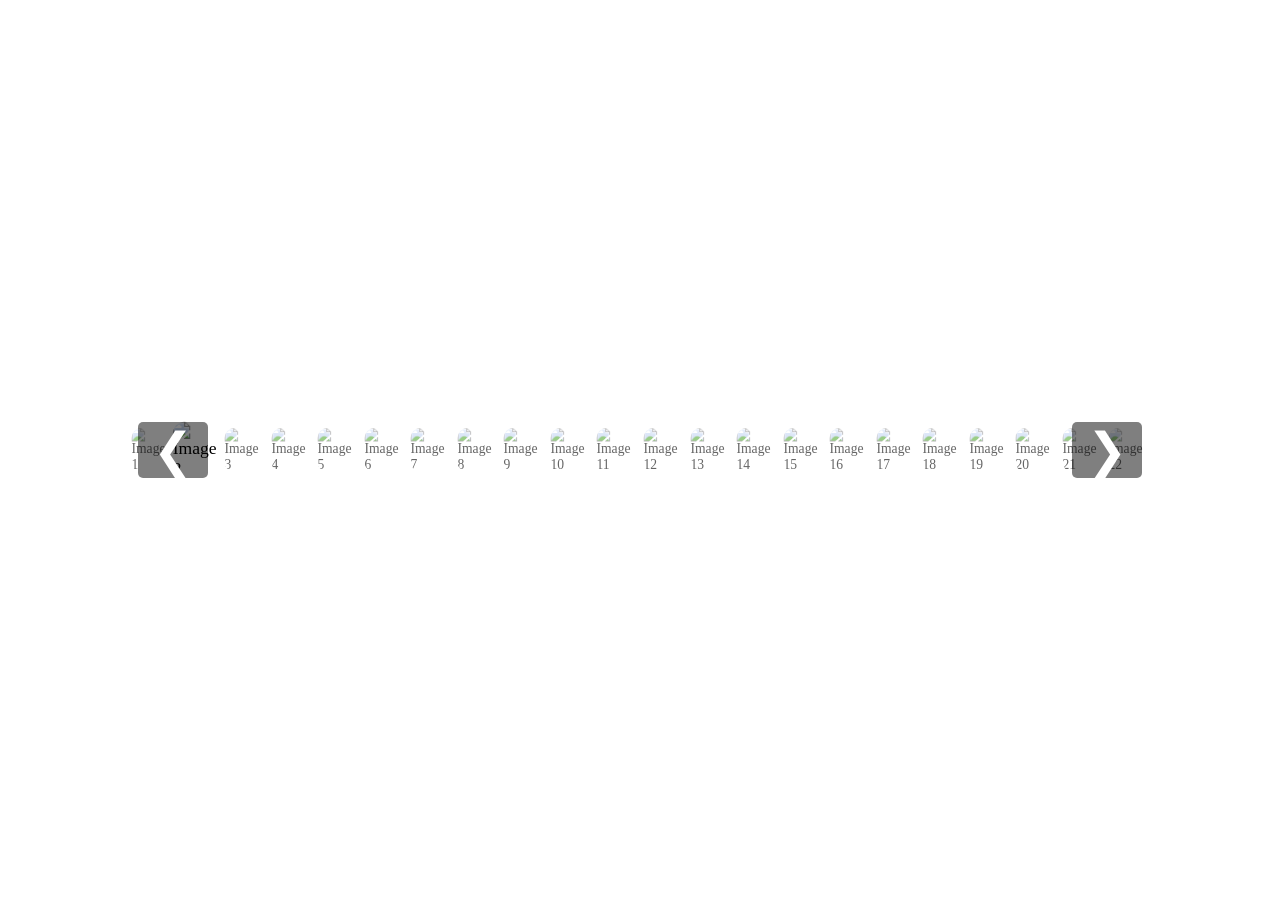
==== glimpse.html @ 35e5e3be "Add files via upload" ====
<!DOCTYPE html>
<html lang="en">
<head>
  <meta charset="UTF-8">
  <meta name="viewport" content="width=device-width, initial-scale=1.0">
  <title>Glimpse of Season 1</title>
 <link rel="stylesheet" href="styles_glimpse.css">
</head>

<body>
    <div class="carousel-container">
        <button class="nav left" aria-label="Previous image">&#10094;</button>
            <div class="carousel">
            </div>
        <button class="nav right" aria-label="Next image">&#10095;</button>
    </div>

<script>
    const totalImages = 22;
    const carousel = document.querySelector('.carousel');
    const leftBtn = document.querySelector('.nav.left');
    const rightBtn = document.querySelector('.nav.right');

    // Load all images initially
    for (let i = 1; i <= totalImages; i++) {
        const img = document.createElement('img');
        img.src = `Assets/Slide_show/img_${i}.jpg`;
        img.alt = `Image ${i}`;
            if (i === 1) {
                img.classList.add('main');
            } else {
                img.classList.add('side');
            }
        carousel.appendChild(img);
        }

    let currentIndex = 0;
    let isAnimating = false;

    function updateClasses() {
        const imgs = carousel.querySelectorAll('img');
        imgs.forEach((img, idx) => {
        img.classList.remove('main', 'side');
        if (idx === 1) {
            img.classList.add('main');
        } else {
            img.classList.add('side');
        }
    });
    }

    function slideNext() {
        if (isAnimating) return;
            isAnimating = true;
            carousel.style.transition = 'transform 0.5s ease';
            carousel.style.transform = 'translateX(-33.33%)';

            carousel.addEventListener('transitionend', function handler() {
            carousel.style.transition = 'none';
            carousel.style.transform = 'translateX(0)';
            carousel.appendChild(carousel.firstElementChild);
            updateClasses();
            isAnimating = false;
            carousel.removeEventListener('transitionend', handler);
        });
    }

    function slidePrev() {
        if (isAnimating) return;
            isAnimating = true;
            carousel.style.transition = 'none';
            carousel.insertBefore(carousel.lastElementChild, carousel.firstElementChild);
            carousel.style.transform = 'translateX(-33.33%)';

            requestAnimationFrame(() => {
            requestAnimationFrame(() => {
            carousel.style.transition = 'transform 0.5s ease';
            carousel.style.transform = 'translateX(0)';
        });
    });

    carousel.addEventListener('transitionend', function handler() {
    updateClasses();
    isAnimating = false;
    carousel.removeEventListener('transitionend', handler);
    });
    }

    leftBtn.addEventListener('click', slidePrev);
    rightBtn.addEventListener('click', slideNext);

    updateClasses();
</script>

</body>
</html>
<!-- d*p. <3 -->
---- styles_glimpse.css ----
/* Main Body */
body {
  background-image: url('Assets/Glimpse_BG.jpg');
  background-size: cover;
  background-position: center;
  background-repeat: no-repeat;
  height: 100vh;
  margin: 0;
  display: flex;
  justify-content: center;
  align-items: center;
}

.carousel-container {
  position: relative;
  width: 80vw;
  max-width: 1700px;
  height: auto;
  overflow: hidden;
  display: flex;
  align-items: center;
  justify-content: center;
  padding-top: 20px;
  padding-bottom: 20px;
}

.carousel {
  display: flex;
  width: 300%;
  transform: translateX(0);
  transition: transform 0.7s cubic-bezier(0.4, 0, 0.2, 1);
  padding: 0;
  box-sizing: border-box;
  height: auto;
}

.carousel img {
  width: 33.33%;
  height: auto;
  max-height: 75vh;
  object-fit: contain;
  border-radius: 12px;
  user-select: none;
  cursor: pointer;
  opacity: 0.6;
  transform: scale(0.85);
  transition: transform 0.3s ease, opacity 0.3s ease;
  margin: 0;
}

.carousel img.main {
  opacity: 1;
  transform: scale(1.1);
}

/* Navigation buttons */
.nav {
  position: absolute;
  top: 50%;
  transform: translateY(-50%);
  background: rgba(0,0,0,0.5);
  border: none;
  color: white;
  font-size: 3rem;
  padding: 0 15px;
  cursor: pointer;
  z-index: 10;
  user-select: none;
  border-radius: 5px;
  transition: background 0.3s ease;
}

.nav.left {
  left: 10px;
}

.nav.right {
  right: 10px;
}

.nav:hover {
  background: rgba(0,0,0,0.8);
}

.nav:focus {
  outline: 2px solid #fff;
  outline-offset: 2px;
}
/* d*p. <3 */
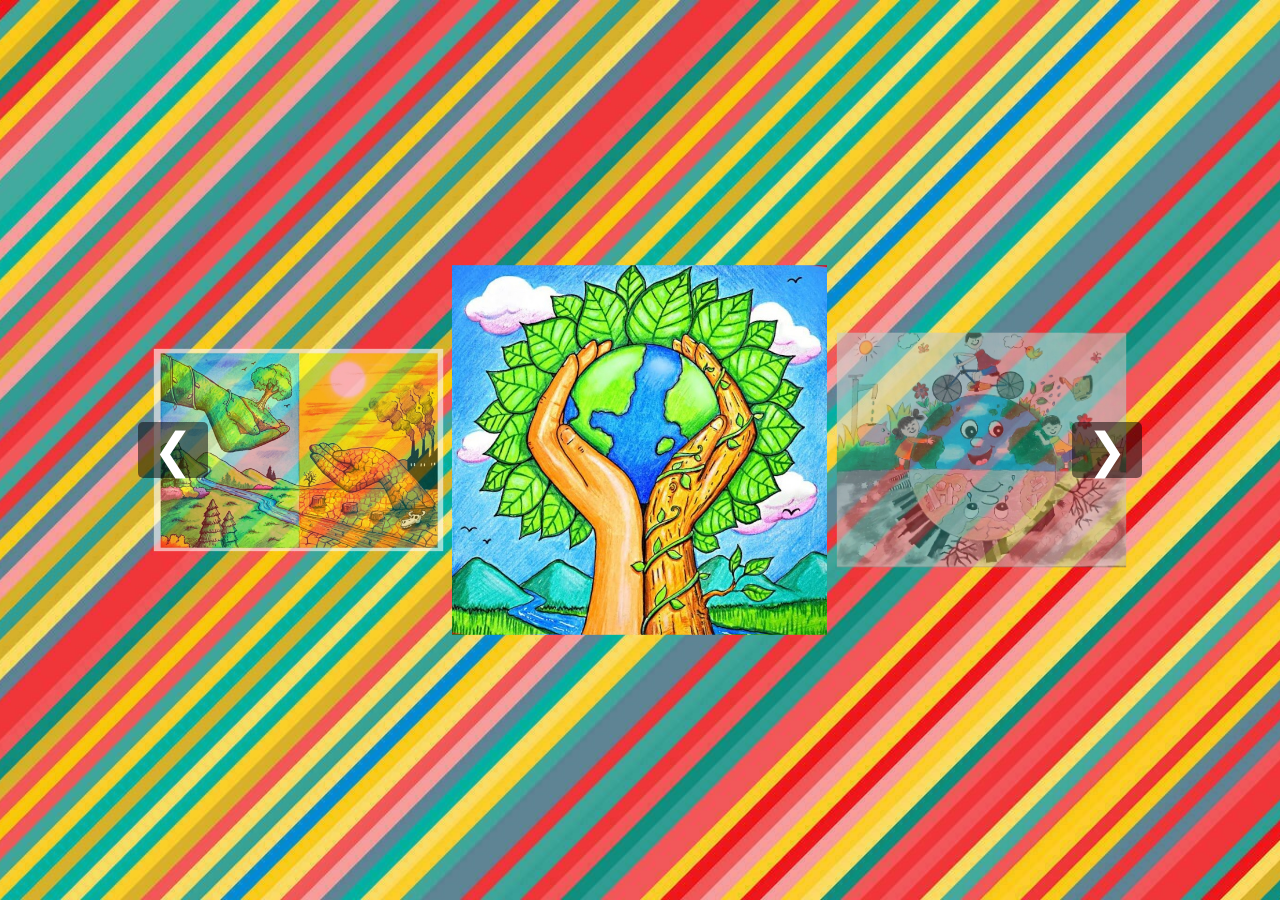
==== commit 1f284a45: "Update glimpse.html" ====
--- a/glimpse.html
+++ b/glimpse.html
@@ -24,7 +24,7 @@
     // Load all images initially
     for (let i = 1; i <= totalImages; i++) {
         const img = document.createElement('img');
-        img.src = `Assets/Slide_show/img_${i}.jpg`;
+        img.src = `Assets/Slide_Show/img_${i}.jpg`;
         img.alt = `Image ${i}`;
             if (i === 1) {
                 img.classList.add('main');
@@ -94,4 +94,4 @@
 
 </body>
 </html>
-<!-- d*p. <3 -->+<!-- d*p. <3 -->
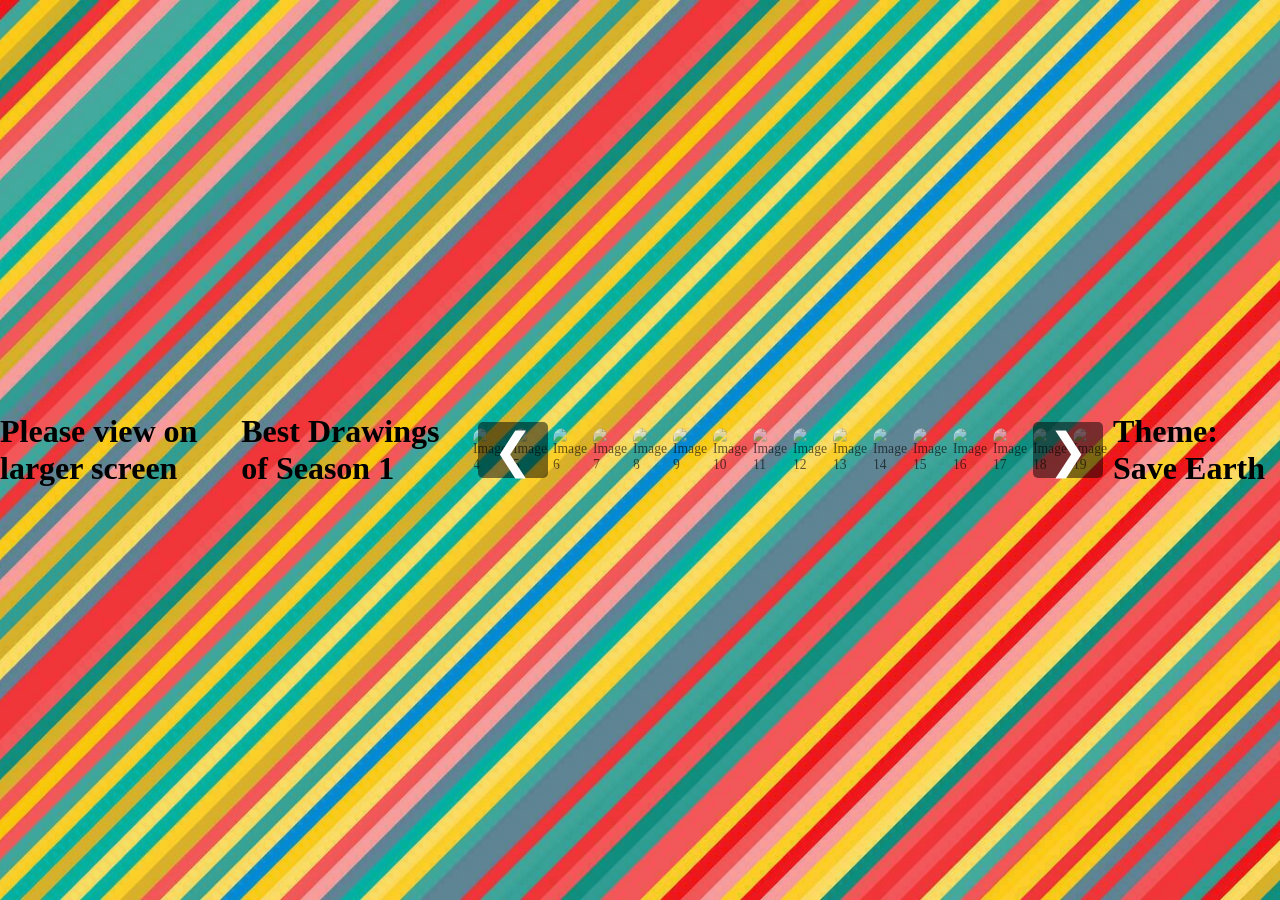
==== commit d4ef16f4: "Update glimpse.html" ====
--- a/glimpse.html
+++ b/glimpse.html
@@ -8,13 +8,23 @@
 </head>
 
 <body>
+    <div class="mobile-message">
+        <h1>Please view on larger screen</h1>
+    </div>
+ <div class="text-above">
+        <h1>Best Drawings of Season 1</h1>
+    </div>
+
     <div class="carousel-container">
         <button class="nav left" aria-label="Previous image">&#10094;</button>
-            <div class="carousel">
-            </div>
+        <div class="carousel">
+        </div>
         <button class="nav right" aria-label="Next image">&#10095;</button>
     </div>
 
+    <div class="text-below">
+        <h1>Theme: Save Earth</h1>
+    </div>
 <script>
     const totalImages = 22;
     const carousel = document.querySelector('.carousel');
@@ -24,7 +34,7 @@
     // Load all images initially
     for (let i = 1; i <= totalImages; i++) {
         const img = document.createElement('img');
-        img.src = `Assets/Slide_Show/img_${i}.jpg`;
+        img.src = `Assets/Slide_show/img_${i}.jpg`;
         img.alt = `Image ${i}`;
             if (i === 1) {
                 img.classList.add('main');
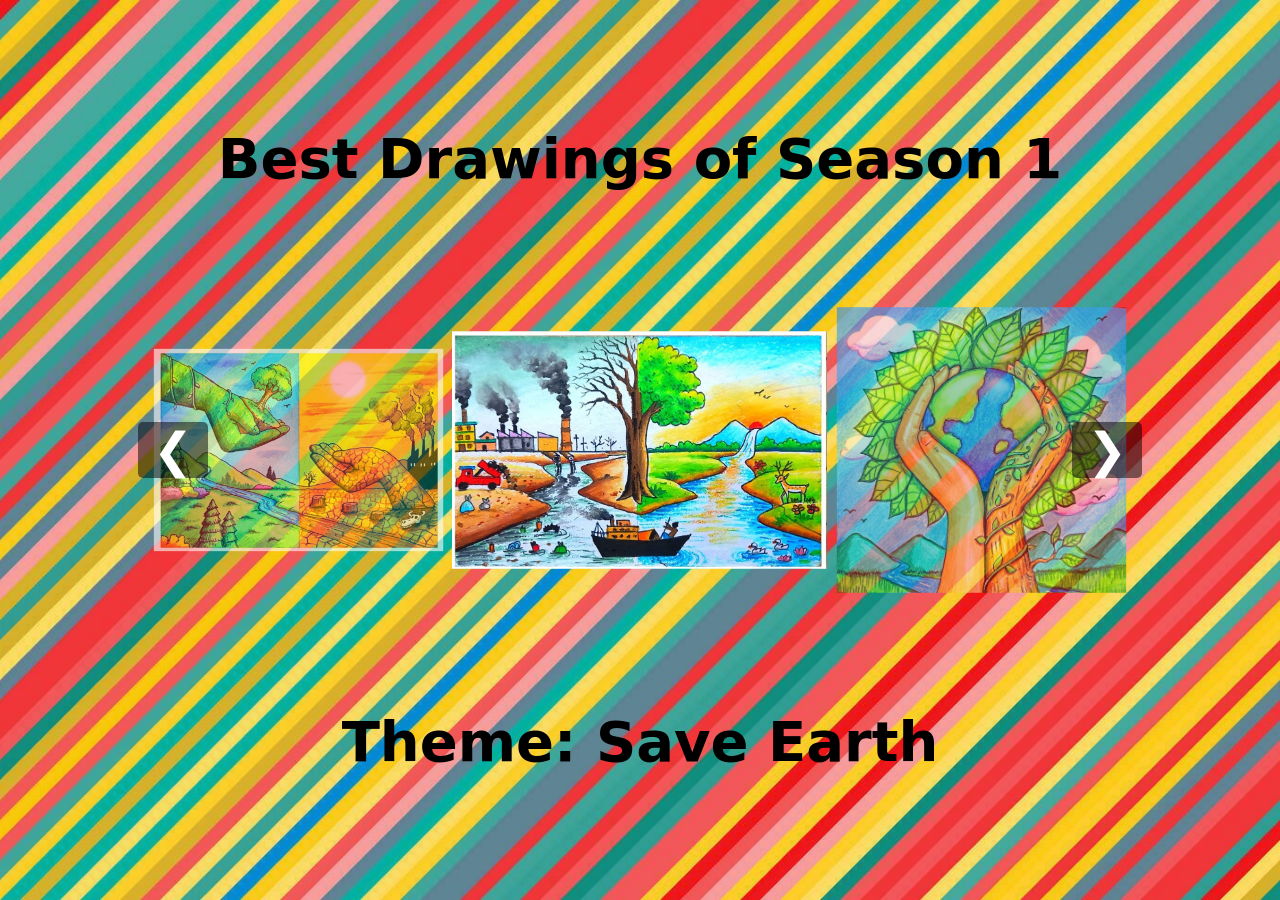
==== commit 60bcec5c: "Update glimpse.html" ====
--- a/glimpse.html
+++ b/glimpse.html
@@ -34,7 +34,7 @@
     // Load all images initially
     for (let i = 1; i <= totalImages; i++) {
         const img = document.createElement('img');
-        img.src = `Assets/Slide_show/img_${i}.jpg`;
+        img.src = `Assets/Slide_Show/img_${i}.jpg`;
         img.alt = `Image ${i}`;
             if (i === 1) {
                 img.classList.add('main');
--- a/styles_glimpse.css
+++ b/styles_glimpse.css
@@ -7,10 +7,26 @@
   height: 100vh;
   margin: 0;
   display: flex;
+  flex-direction: column;
   justify-content: center;
   align-items: center;
+  font-family: system-ui, -apple-system, BlinkMacSystemFont, 'Segoe UI', Roboto, Oxygen, Ubuntu, Cantarell, 'Open Sans', 'Helvetica Neue', sans-serif;
+
 }
 
+/* Text above the carousel */
+.text-above {
+  text-align: center;
+  color: black;
+  margin-bottom: 0px;
+}
+
+.text-above h1 {
+  font-size: 3.5rem;
+  margin: 0;
+}
+
+/* Carousel Container */
 .carousel-container {
   position: relative;
   width: 80vw;
@@ -24,6 +40,19 @@
   padding-bottom: 20px;
 }
 
+/* Text below the carousel */
+.text-below {
+  text-align: center;
+  color: black;
+  margin-top: 0px;
+}
+
+.text-below h1 {
+  font-size: 3.5rem;
+  margin: 0;
+}
+
+/* Carousel styles */
 .carousel {
   display: flex;
   width: 300%;
@@ -86,4 +115,31 @@
   outline: 2px solid #fff;
   outline-offset: 2px;
 }
-/* d*p. <3 */+
+/* Mobile message */
+.mobile-message {
+  display: none;
+  text-align: center;
+  color: white;
+  padding: 20px;
+  background-color: rgba(0, 0, 0, 0.7);
+  border-radius: 8px;
+  margin-bottom: 20px;
+}
+
+.mobile-message h1 {
+  font-size: 2rem;
+  margin: 0;
+}
+
+/* Media Query for screen sizes less than 800px */
+@media screen and (max-width: 800px) {
+  .carousel-container, .text-above, .text-below {
+    display: none;
+  }
+
+  .mobile-message {
+    display: block;
+  }
+}
+/* d*p. <3 */
